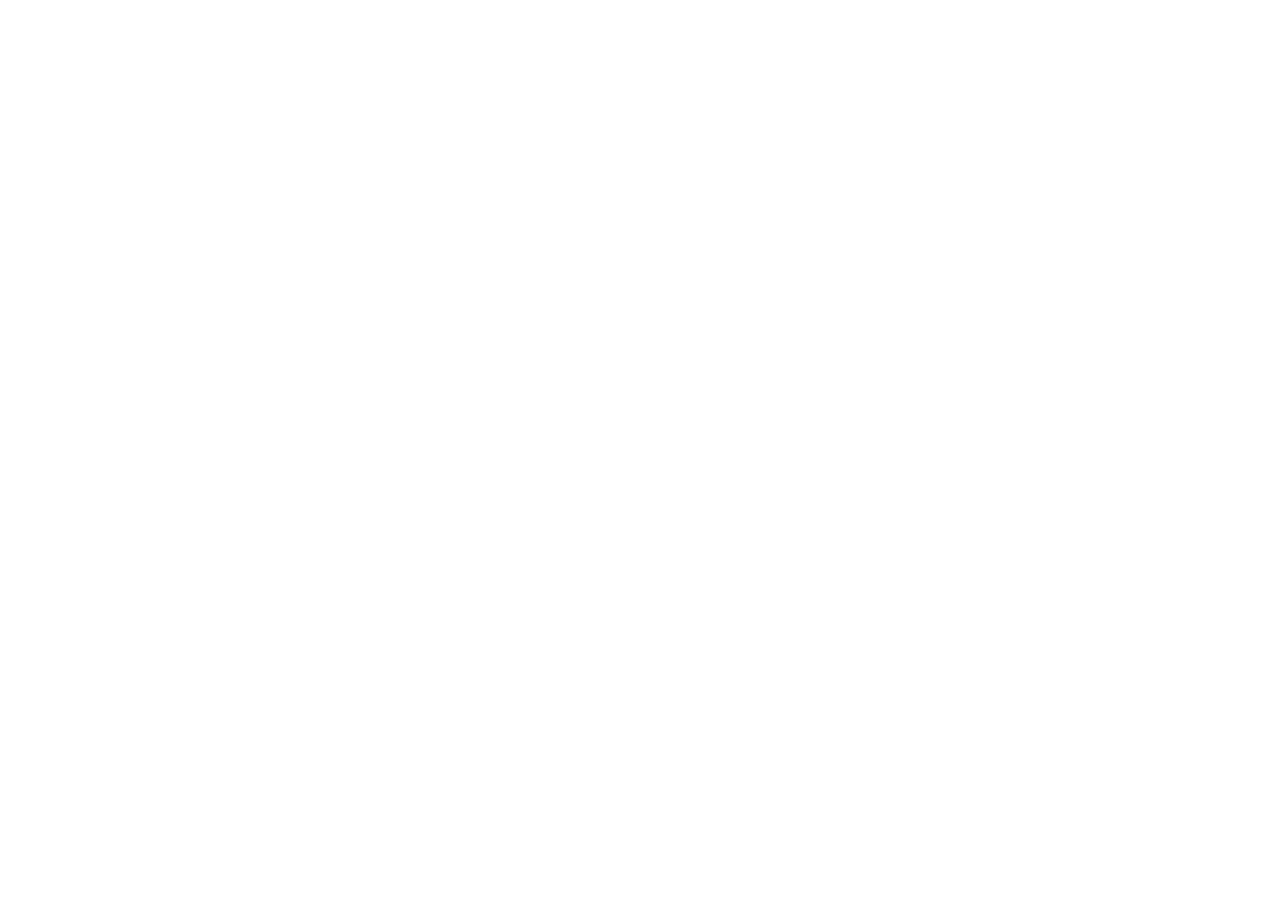
==== Lab_Exersice_3/index.html @ eddc7e14 "Add initial HTML structure for WeatherNow real-time dashboard" ====
<!DOCTYPE html>
<html lang="en">
<head>
    <meta charset="UTF-8">
    <meta name="viewport" content="width=device-width, initial-scale=1.0">
    <title>WeatherNow - Real-Time Dashboard</title>
    <link href="https://fonts.googleapis.com/css2?family=Inter:wght@300;400;600&display=swap" rel="stylesheet">
    <link rel="stylesheet" href="style.css">
</head>
<body>
    <div id="app-container">
        <!-- Dashboard components will go here -->
    </div>

    <!-- Scripts will be added later -->
    <script src="https://code.jquery.com/jquery-3.7.1.min.js"></script>
    <script src="app.js"></script>
</body>
</html>
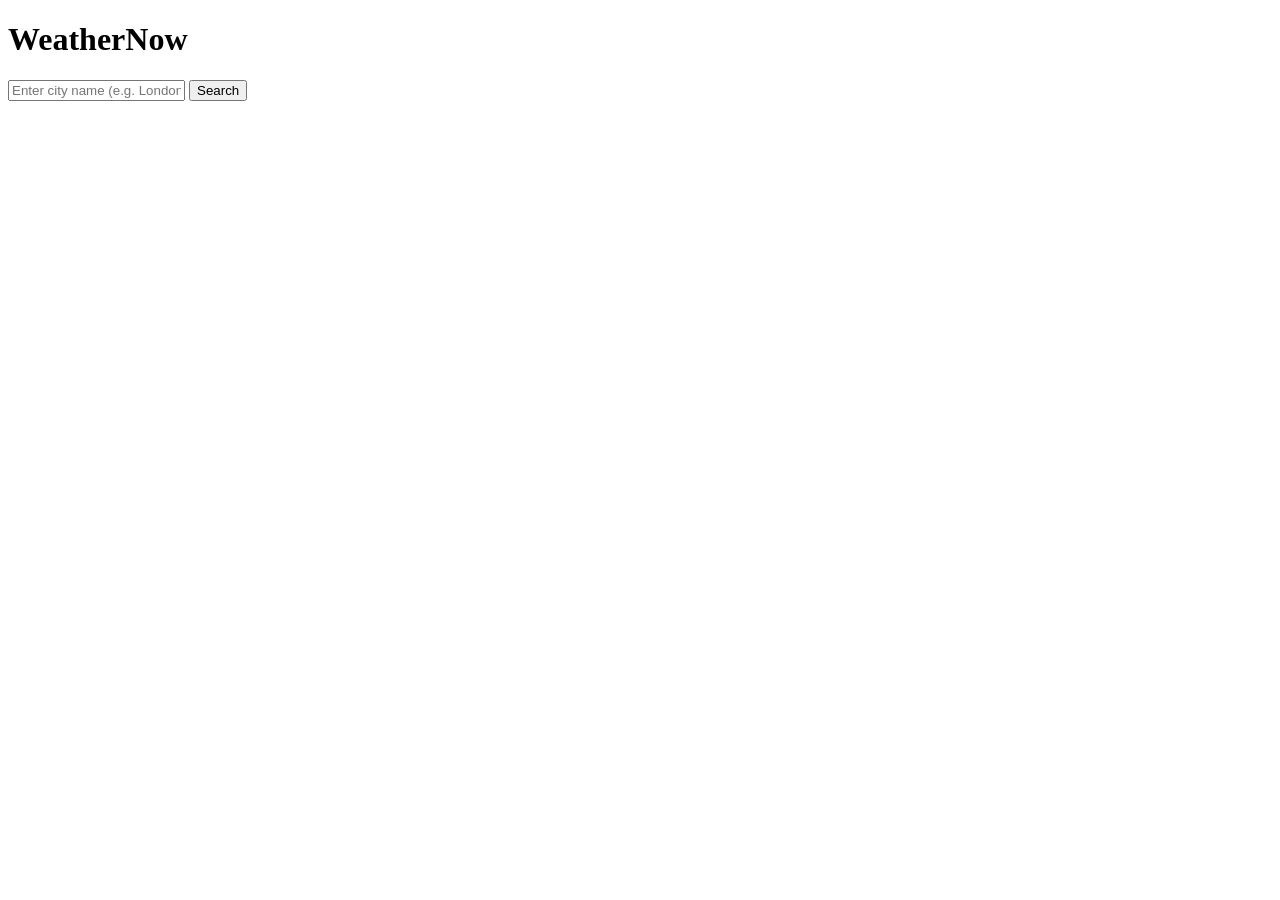
==== commit 0afeb185: "feat: add search bar and header section" ====
--- a/Lab_Exersice_3/index.html
+++ b/Lab_Exersice_3/index.html
@@ -1,19 +1,41 @@
-<!DOCTYPE html>
+<!doctype html>
 <html lang="en">
-<head>
-    <meta charset="UTF-8">
-    <meta name="viewport" content="width=device-width, initial-scale=1.0">
+  <head>
+    <meta charset="UTF-8" />
+    <meta name="viewport" content="width=device-width, initial-scale=1.0" />
     <title>WeatherNow - Real-Time Dashboard</title>
-    <link href="https://fonts.googleapis.com/css2?family=Inter:wght@300;400;600&display=swap" rel="stylesheet">
-    <link rel="stylesheet" href="style.css">
-</head>
-<body>
+    <link
+      href="https://fonts.googleapis.com/css2?family=Inter:wght@300;400;600&display=swap"
+      rel="stylesheet"
+    />
+    <link rel="stylesheet" href="style.css" />
+  </head>
+  <body>
+
     <div id="app-container">
-        <!-- Dashboard components will go here -->
+      <header>
+        <h1>WeatherNow</h1>
+        
+        <div class="search-area">
+          <input
+            type="text"
+            id="city-input"
+            placeholder="Enter city name (e.g. London)..."
+            autocomplete="off"
+          />
+          <button id="search-btn">Search</button>
+        </div>
+
+        <!-- Error message banner (initially hidden) -->
+        <div id="error-banner" class="hidden"></div>
+      </header>
     </div>
+
+
+
 
     <!-- Scripts will be added later -->
     <script src="https://code.jquery.com/jquery-3.7.1.min.js"></script>
     <script src="app.js"></script>
-</body>
-</html>+  </body>
+</html>
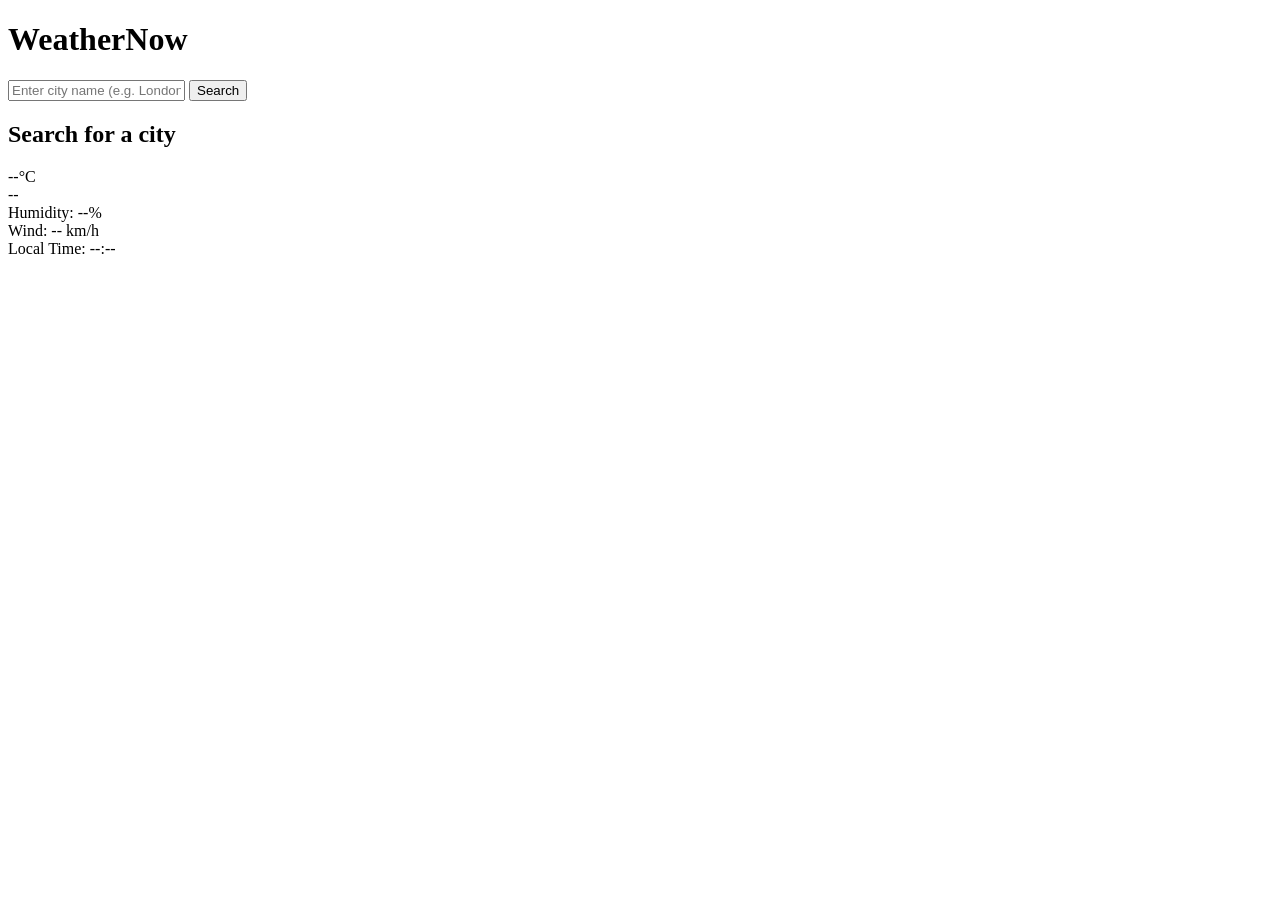
==== commit 8704ac45: "Step 3: Defining the "Current Weather" Card Shell (Task 1.2)" ====
--- a/Lab_Exersice_3/index.html
+++ b/Lab_Exersice_3/index.html
@@ -1,5 +1,6 @@
 <!doctype html>
 <html lang="en">
+
   <head>
     <meta charset="UTF-8" />
     <meta name="viewport" content="width=device-width, initial-scale=1.0" />
@@ -10,12 +11,15 @@
     />
     <link rel="stylesheet" href="style.css" />
   </head>
+
+
   <body>
 
     <div id="app-container">
+
       <header>
         <h1>WeatherNow</h1>
-        
+
         <div class="search-area">
           <input
             type="text"
@@ -29,7 +33,29 @@
         <!-- Error message banner (initially hidden) -->
         <div id="error-banner" class="hidden"></div>
       </header>
+
+            <main>
+          <section id="current-weather">
+              <div class="card main-card">
+                  <h2 id="city-name" class="skeleton-text">Search for a city</h2>
+                  <div class="weather-info">
+                      <div class="temp-display">
+                          <span id="current-temp" class="skeleton-text">--</span>°C
+                      </div>
+                      <div id="weather-desc" class="skeleton-text">--</div>
+                  </div>
+                  <div class="details-grid">
+                      <div class="detail-item">Humidity: <span id="humidity">--</span>%</div>
+                      <div class="detail-item">Wind: <span id="wind-speed">--</span> km/h</div>
+                      <div class="detail-item">Local Time: <span id="local-time">--:--</span></div>
+                  </div>
+              </div>
+          </section>
+      </main>
+
     </div>
+
+
 
 
 
@@ -37,5 +63,6 @@
     <!-- Scripts will be added later -->
     <script src="https://code.jquery.com/jquery-3.7.1.min.js"></script>
     <script src="app.js"></script>
+
   </body>
 </html>
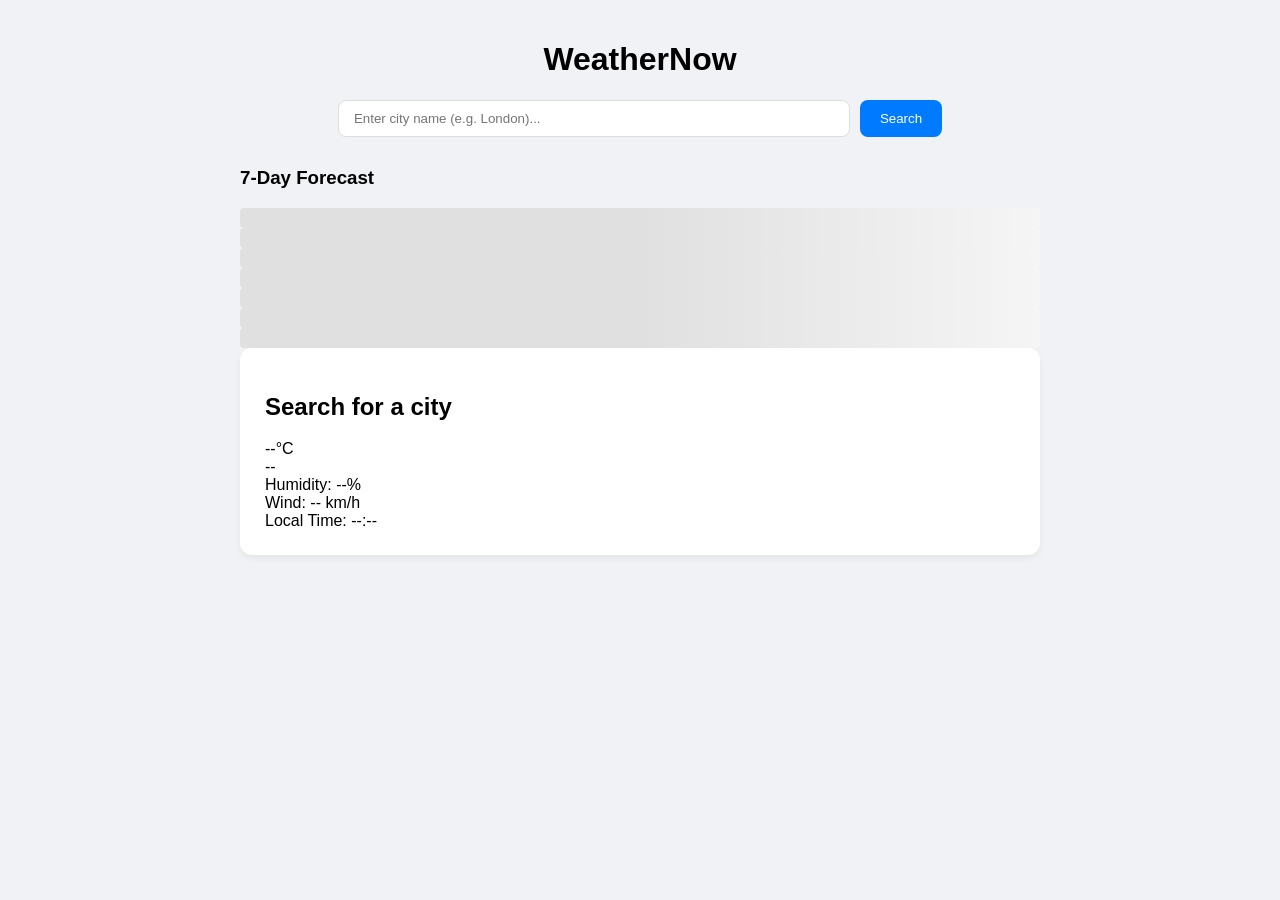
==== commit 578d169a: "Step 5: Mocking the 7-Day Forecast (Task 1.3)" ====
--- a/Lab_Exersice_3/index.html
+++ b/Lab_Exersice_3/index.html
@@ -1,6 +1,5 @@
 <!doctype html>
 <html lang="en">
-
   <head>
     <meta charset="UTF-8" />
     <meta name="viewport" content="width=device-width, initial-scale=1.0" />
@@ -12,11 +11,8 @@
     <link rel="stylesheet" href="style.css" />
   </head>
 
-
   <body>
-
     <div id="app-container">
-
       <header>
         <h1>WeatherNow</h1>
 
@@ -34,35 +30,49 @@
         <div id="error-banner" class="hidden"></div>
       </header>
 
-            <main>
-          <section id="current-weather">
-              <div class="card main-card">
-                  <h2 id="city-name" class="skeleton-text">Search for a city</h2>
-                  <div class="weather-info">
-                      <div class="temp-display">
-                          <span id="current-temp" class="skeleton-text">--</span>°C
-                      </div>
-                      <div id="weather-desc" class="skeleton-text">--</div>
-                  </div>
-                  <div class="details-grid">
-                      <div class="detail-item">Humidity: <span id="humidity">--</span>%</div>
-                      <div class="detail-item">Wind: <span id="wind-speed">--</span> km/h</div>
-                      <div class="detail-item">Local Time: <span id="local-time">--:--</span></div>
-                  </div>
+      <main>
+        <section id="current-weather">
+          <!-- Add this after the </section> of #current-weather -->
+          <section id="forecast">
+            <h3>7-Day Forecast</h3>
+            <div id="forecast-container">
+              <!-- 7 forecast cards (we'll make these dynamic later, but we need the structure now) -->
+              <div class="forecast-card skeleton"></div>
+              <div class="forecast-card skeleton"></div>
+              <div class="forecast-card skeleton"></div>
+              <div class="forecast-card skeleton"></div>
+              <div class="forecast-card skeleton"></div>
+              <div class="forecast-card skeleton"></div>
+              <div class="forecast-card skeleton"></div>
+            </div>
+          </section>
+
+          <div class="card main-card">
+            <h2 id="city-name" class="skeleton-text">Search for a city</h2>
+            <div class="weather-info">
+              <div class="temp-display">
+                <span id="current-temp" class="skeleton-text">--</span>°C
               </div>
-          </section>
+              <div id="weather-desc" class="skeleton-text">--</div>
+            </div>
+            <div class="details-grid">
+              <div class="detail-item">
+                Humidity: <span id="humidity">--</span>%
+              </div>
+              <div class="detail-item">
+                Wind: <span id="wind-speed">--</span> km/h
+              </div>
+              <div class="detail-item">
+                Local Time: <span id="local-time">--:--</span>
+              </div>
+            </div>
+          </div>
+        </section>
       </main>
-
     </div>
-
-
-
-
-
 
     <!-- Scripts will be added later -->
     <script src="https://code.jquery.com/jquery-3.7.1.min.js"></script>
     <script src="app.js"></script>
-
   </body>
 </html>
--- a/Lab_Exersice_3/style.css
+++ b/Lab_Exersice_3/style.css
@@ -0,0 +1,69 @@
+:root {
+    --bg-color: #f0f2f5;
+    --card-bg: #ffffff;
+    --primary-color: #007bff;
+    --text-main: #333;
+    --text-muted: #666;
+}
+
+body {
+    font-family: 'Inter', sans-serif;
+    background-color: var(--bg-color);
+    margin: 0;
+    display: flex;
+    justify-content: center;
+    padding: 20px;
+}
+
+#app-container {
+    width: 100%;
+    max-width: 800px;
+}
+
+header {
+    text-align: center;
+    margin-bottom: 30px;
+}
+
+.search-area {
+    display: flex;
+    gap: 10px;
+    justify-content: center;
+}
+
+input {
+    padding: 10px 15px;
+    border: 1px solid #ddd;
+    border-radius: 8px;
+    width: 60%;
+}
+
+button {
+    padding: 10px 20px;
+    background: var(--primary-color);
+    color: white;
+    border: none;
+    border-radius: 8px;
+    cursor: pointer;
+}
+
+.card {
+    background: var(--card-bg);
+    padding: 25px;
+    border-radius: 12px;
+    box-shadow: 0 4px 6px rgba(0,0,0,0.05);
+}
+
+/* Skeleton Loading Effect from Lab Manual */
+@keyframes shimmer {
+    0% { background-position: -200% 0; }
+    100% { background-position: 200% 0; }
+}
+
+.skeleton {
+    background: linear-gradient(90deg, #e0e0e0 25%, #f5f5f5 50%, #e0e0e0 75%);
+    background-size: 200% 100%;
+    animation: shimmer 1.5s infinite;
+    border-radius: 4px;
+    min-height: 20px; /* Ensures visibility when empty */
+}
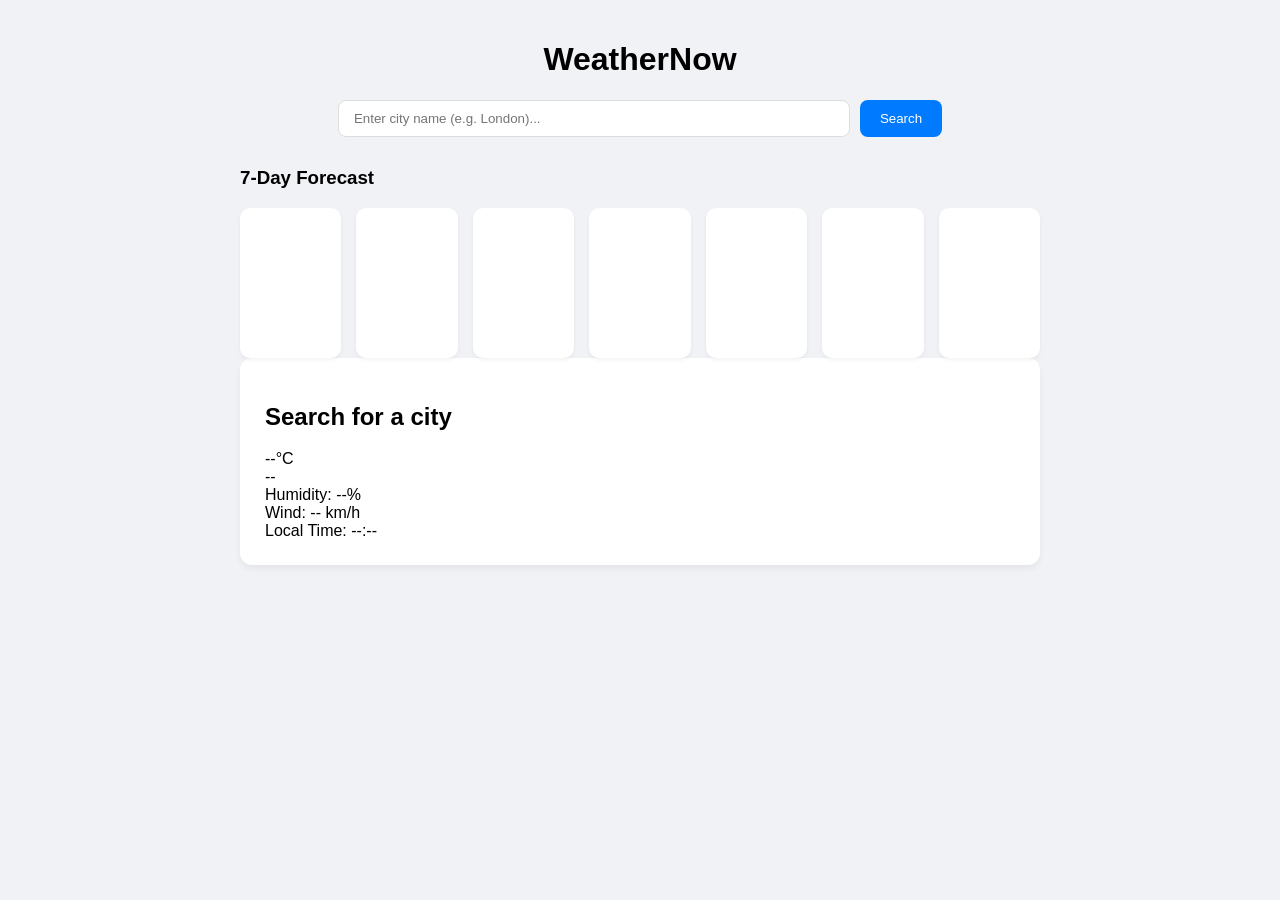
==== commit 1b5f31c6: "refactor: clean up HTML structure and improve CSS formatting" ====
--- a/Lab_Exersice_3/index.html
+++ b/Lab_Exersice_3/index.html
@@ -32,7 +32,6 @@
 
       <main>
         <section id="current-weather">
-          <!-- Add this after the </section> of #current-weather -->
           <section id="forecast">
             <h3>7-Day Forecast</h3>
             <div id="forecast-container">
@@ -49,19 +48,23 @@
 
           <div class="card main-card">
             <h2 id="city-name" class="skeleton-text">Search for a city</h2>
+
             <div class="weather-info">
               <div class="temp-display">
                 <span id="current-temp" class="skeleton-text">--</span>°C
               </div>
               <div id="weather-desc" class="skeleton-text">--</div>
             </div>
+
             <div class="details-grid">
               <div class="detail-item">
                 Humidity: <span id="humidity">--</span>%
               </div>
+
               <div class="detail-item">
                 Wind: <span id="wind-speed">--</span> km/h
               </div>
+
               <div class="detail-item">
                 Local Time: <span id="local-time">--:--</span>
               </div>
--- a/Lab_Exersice_3/style.css
+++ b/Lab_Exersice_3/style.css
@@ -1,69 +1,106 @@
 :root {
-    --bg-color: #f0f2f5;
-    --card-bg: #ffffff;
-    --primary-color: #007bff;
-    --text-main: #333;
-    --text-muted: #666;
+  --bg-color: #f0f2f5;
+  --card-bg: #ffffff;
+  --primary-color: #007bff;
+  --text-main: #333;
+  --text-muted: #666;
 }
 
 body {
-    font-family: 'Inter', sans-serif;
-    background-color: var(--bg-color);
-    margin: 0;
-    display: flex;
-    justify-content: center;
-    padding: 20px;
+  font-family: "Inter", sans-serif;
+  background-color: var(--bg-color);
+  margin: 0;
+  display: flex;
+  justify-content: center;
+  padding: 20px;
 }
 
 #app-container {
-    width: 100%;
-    max-width: 800px;
+  width: 100%;
+  max-width: 800px;
 }
 
 header {
-    text-align: center;
-    margin-bottom: 30px;
+  text-align: center;
+  margin-bottom: 30px;
 }
 
 .search-area {
-    display: flex;
-    gap: 10px;
-    justify-content: center;
+  display: flex;
+  gap: 10px;
+  justify-content: center;
 }
 
 input {
-    padding: 10px 15px;
-    border: 1px solid #ddd;
-    border-radius: 8px;
-    width: 60%;
+  padding: 10px 15px;
+  border: 1px solid #ddd;
+  border-radius: 8px;
+  width: 60%;
 }
 
 button {
-    padding: 10px 20px;
-    background: var(--primary-color);
-    color: white;
-    border: none;
-    border-radius: 8px;
-    cursor: pointer;
+  padding: 10px 20px;
+  background: var(--primary-color);
+  color: white;
+  border: none;
+  border-radius: 8px;
+  cursor: pointer;
 }
 
 .card {
-    background: var(--card-bg);
-    padding: 25px;
-    border-radius: 12px;
-    box-shadow: 0 4px 6px rgba(0,0,0,0.05);
+  background: var(--card-bg);
+  padding: 25px;
+  border-radius: 12px;
+  box-shadow: 0 4px 6px rgba(0, 0, 0, 0.05);
 }
 
 /* Skeleton Loading Effect from Lab Manual */
 @keyframes shimmer {
-    0% { background-position: -200% 0; }
-    100% { background-position: 200% 0; }
+  0% {
+    background-position: -200% 0;
+  }
+  100% {
+    background-position: 200% 0;
+  }
 }
 
 .skeleton {
-    background: linear-gradient(90deg, #e0e0e0 25%, #f5f5f5 50%, #e0e0e0 75%);
-    background-size: 200% 100%;
-    animation: shimmer 1.5s infinite;
-    border-radius: 4px;
-    min-height: 20px; /* Ensures visibility when empty */
-}+  background: linear-gradient(90deg, #e0e0e0 25%, #f5f5f5 50%, #e0e0e0 75%);
+  background-size: 200% 100%;
+  animation: shimmer 1.5s infinite;
+  border-radius: 4px;
+  min-height: 20px; /* Ensures visibility when empty */
+}
+
+#forecast {
+  margin-top: 30px;
+}
+
+#forecast-container {
+  display: grid;
+  grid-template-columns: repeat(auto-fit, minmax(100px, 1fr));
+  gap: 15px;
+}
+
+.forecast-card {
+  background: white;
+  padding: 15px;
+  text-align: center;
+  border-radius: 10px;
+  box-shadow: 0 2px 4px rgba(0, 0, 0, 0.05);
+  min-height: 120px; /* Space for icon and temp */
+}
+
+/* Utility to hide/show elements */
+.hidden {
+  display: none !important;
+}
+
+#error-banner {
+  background-color: #f8d7da;
+  color: #721c24;
+  padding: 12px;
+  margin: 15px 0;
+  border-radius: 8px;
+  border: 1px solid #f5c6cb;
+}
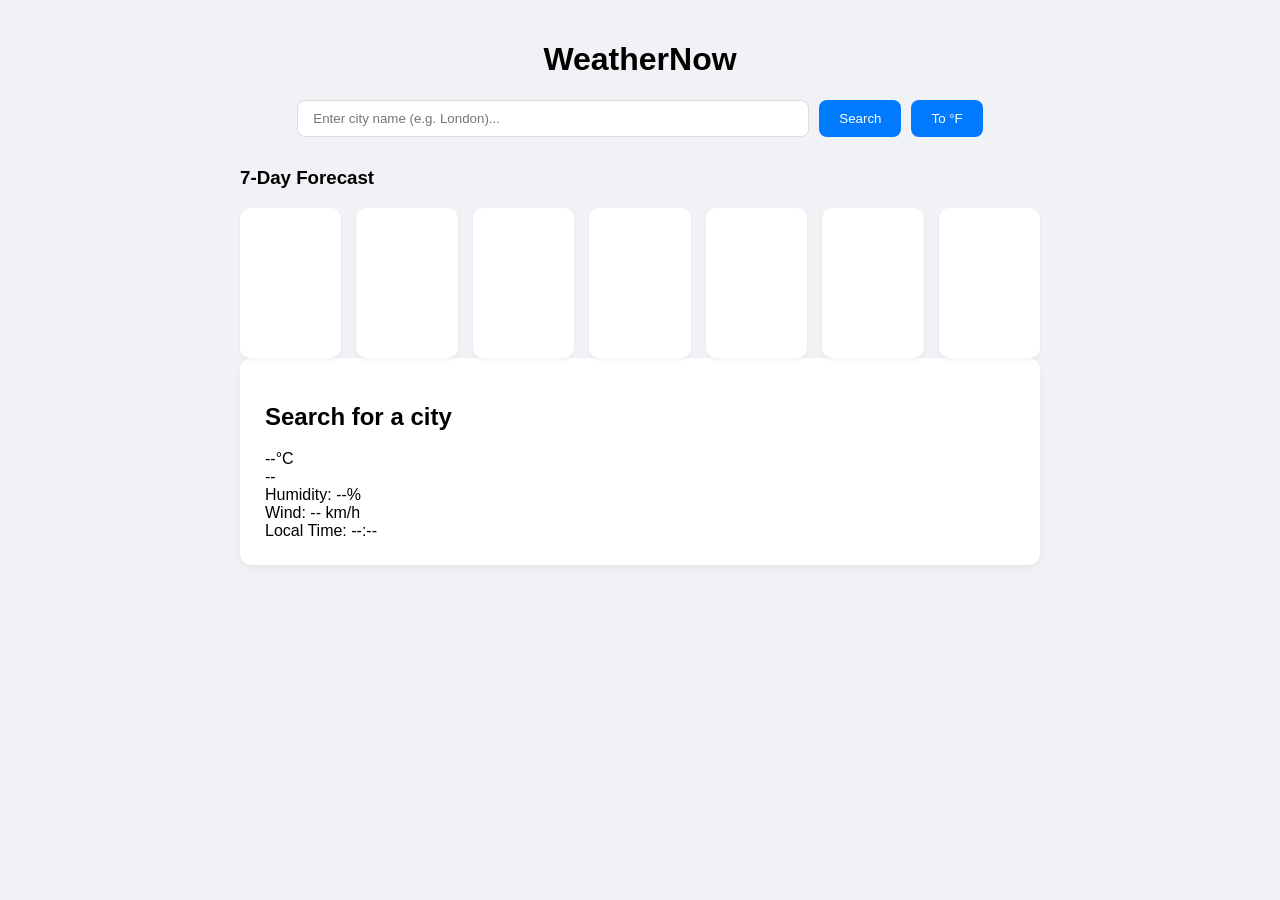
==== commit f143565e: "Step 20: Adding the Celsius/Fahrenheit Toggle (Bonus Challenge 4.5) = adding UI toggle for Celsius a" ====
--- a/Lab_Exersice_3/index.html
+++ b/Lab_Exersice_3/index.html
@@ -24,6 +24,7 @@
             autocomplete="off"
           />
           <button id="search-btn">Search</button>
+          <button id="temp-toggle">To °F</button>
         </div>
 
         <!-- Error message banner (initially hidden) -->
